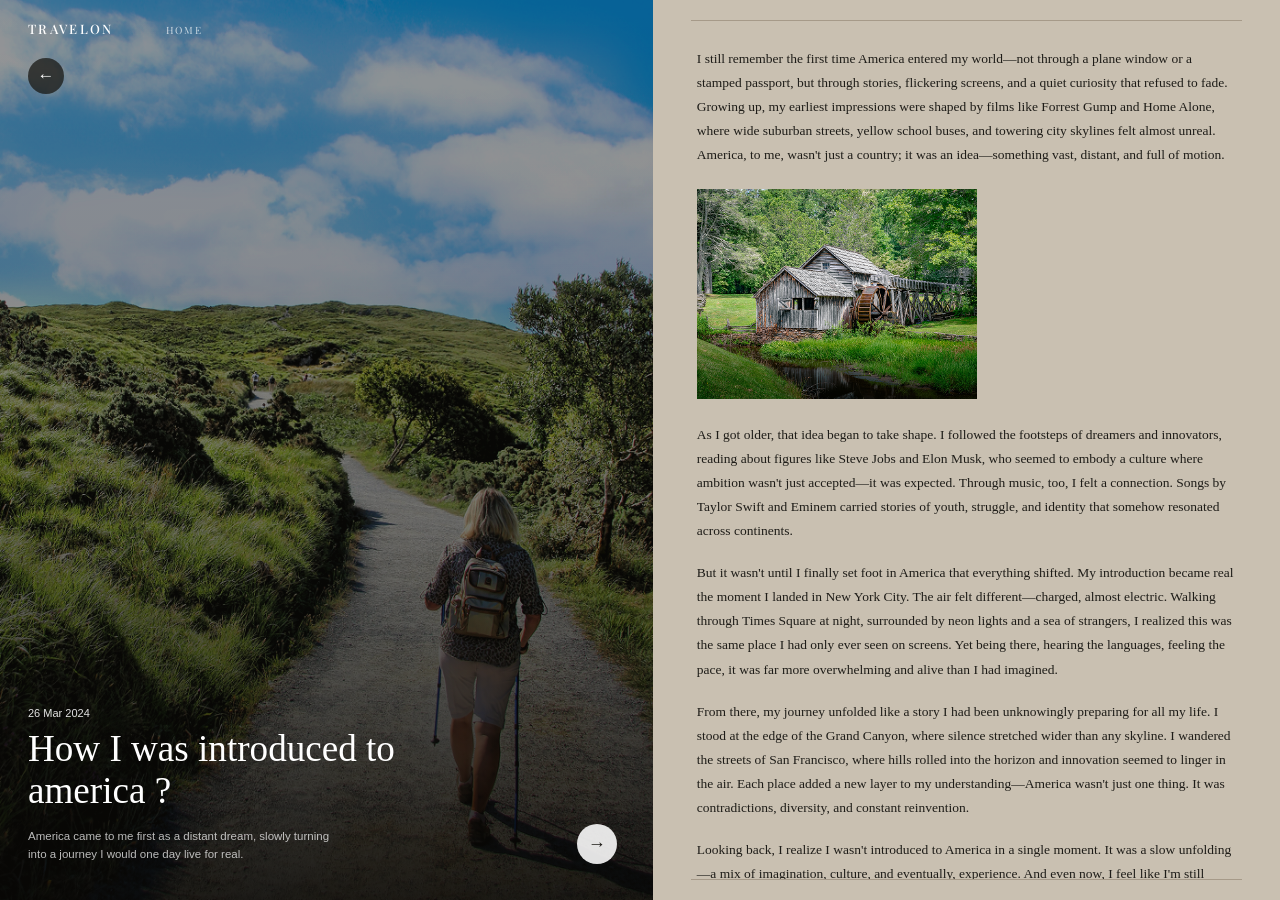
==== blogger1/index.html @ 8bf74456 "first commit" ====
<!DOCTYPE html>
<html lang="en">
<head>
  <meta charset="UTF-8" />
  <meta name="viewport" content="width=device-width, initial-scale=1.0" />
  <title>TRAVELON — How I was introduced to america?</title>
  <link rel="preconnect" href="https://fonts.googleapis.com" />
<link href="https://fonts.googleapis.com/css2?family=Inter:wght@400;500;600;700&family=Playfair+Display:wght@500;600;700;800&display=swap" rel="stylesheet">
  <link rel="stylesheet" href="style.css" />
</head>
<body>
  <div class="post-layout">

    <div class="post-left fade-in-element">
      <img class="post-left-img"
           src="./gregmontani-ireland-3606976 1.png"
           alt="hiking trail" />
      <div class="post-left-gradient"></div>

      <div class="post-header">
        <div class="post-header-row">
          <span class="post-logo">TRAVELON</span>
            <a href="homepage.html">HOME</a> 
      </div>
        
      </div>

      <a class="btn-back" href="homepage.html">←</a>
      <button class="btn-next" id="btn-next">→</button>

      <div class="post-caption">
        <p class="caption-date">26 Mar 2024</p>
        <h1 class="caption-title">How I was introduced to<br>america ?</h1>
        <p class="caption-sub">America came to me first as a distant dream, slowly turning into a journey I would one day live for real.</p>
      </div>
    </div>

    <div class="post-right">
      <div class="right-line-top"></div>
      <div class="right-scroll fade-in-element">
        <p class="para">I still remember the first time America entered my world—not through a plane window or a stamped passport, but through stories, flickering screens, and a quiet curiosity that refused to fade. Growing up, my earliest impressions were shaped by films like Forrest Gump and Home Alone, where wide suburban streets, yellow school buses, and towering city skylines felt almost unreal. America, to me, wasn't just a country; it was an idea—something vast, distant, and full of motion.</p>

        <img class="inline-img"
             src="./dshap-mabry-mill-8184715 1.png"
             alt="American landscape" />

        <p class="para">As I got older, that idea began to take shape. I followed the footsteps of dreamers and innovators, reading about figures like Steve Jobs and Elon Musk, who seemed to embody a culture where ambition wasn't just accepted—it was expected. Through music, too, I felt a connection. Songs by Taylor Swift and Eminem carried stories of youth, struggle, and identity that somehow resonated across continents.</p>
        <p class="para">But it wasn't until I finally set foot in America that everything shifted. My introduction became real the moment I landed in New York City. The air felt different—charged, almost electric. Walking through Times Square at night, surrounded by neon lights and a sea of strangers, I realized this was the same place I had only ever seen on screens. Yet being there, hearing the languages, feeling the pace, it was far more overwhelming and alive than I had imagined.</p>
        <p class="para">From there, my journey unfolded like a story I had been unknowingly preparing for all my life. I stood at the edge of the Grand Canyon, where silence stretched wider than any skyline. I wandered the streets of San Francisco, where hills rolled into the horizon and innovation seemed to linger in the air. Each place added a new layer to my understanding—America wasn't just one thing. It was contradictions, diversity, and constant reinvention.</p>
        <p class="para">Looking back, I realize I wasn't introduced to America in a single moment. It was a slow unfolding—a mix of imagination, culture, and eventually, experience. And even now, I feel like I'm still being introduced, one journey at a time.</p>
      </div>
      <div class="right-line-bottom"></div>
    </div>


  </div>
  <script src="script.js"></script>
</body>
</html>
---- blogger1/style.css ----
*, *::before, *::after { box-sizing: border-box; margin: 0; padding: 0; }

:root {
  --bg-right: #c9c0b1;
  --text-body: #1e1c18;
  --line: rgba(90, 72, 55, 0.32);
  --white: #ffffff;
}

html, body {
  height: 100%;
  overflow: hidden;
  font-family: 'EB Garamond', serif;
  background: #111;
}

.post-layout {
  display: flex;
  width: 100vw;
  height: 100vh;
  overflow: hidden;
}

/* ── LEFT ── */
.post-left {
  position: relative;
  width: 51%;
  height: 100vh;
  flex-shrink: 0;
  overflow: hidden;
  background: #2a2820;
}

.post-left-img {
  width: 100%; height: 100%;
  object-fit: cover;
  display: block;
  opacity: 0.82;
}

.post-left-gradient {
  position: absolute;
  inset: 0;
  background: linear-gradient(
    to top,
    rgba(8,7,5,0.85) 0%,
    rgba(8,7,5,0.25) 42%,
    rgba(8,7,5,0.05) 70%,
    transparent 100%
  );
}

.post-header {
  position: absolute;
  top: 0; left: 0; right: 0;
  z-index: 10;
  padding: 20px 28px 0;
}

.post-header-row {
  display: flex;
  align-items: baseline;
  gap: 0;
}

.post-logo {
  font-family: 'Playfair Display', serif;
  font-size: 13px; font-weight: 500;
  letter-spacing: 0.18em;
  text-transform: uppercase;
  color: var(--white);
  margin-right: 52px;
}

.post-header-row a {
  color: rgba(255, 255, 255, 0.72);
  text-decoration: none;
  font-family: 'Playfair Display', sans-serif;
  font-size: 10px; font-weight: 400;
  letter-spacing: 0.16em;
  text-transform: uppercase;
  transition: color 0.2s;
}
.post-header-row a:hover { color: #fff; }

.post-header-line {
  height: 1px;
  background: rgba(255, 255, 255, 0.32);
  margin-top: 9px;
}

.btn-back {
  position: absolute;
  top: 58px; left: 28px;
  z-index: 20;
  width: 36px; height: 36px;
  border-radius: 50%;
  background: rgba(22, 20, 16, 0.72);
  border: none; cursor: pointer;
  display: flex; align-items: center; justify-content: center;
  color: var(--white);
  font-size: 17px;
  font-family: 'Jost', sans-serif;
  text-decoration: none;
  transition: background 0.2s;
}
.btn-back:hover { background: rgba(22, 20, 16, 0.95); }

.btn-next {
  position: absolute;
  bottom: 36px; right: 36px;
  z-index: 20;
  width: 40px; height: 40px;
  border-radius: 50%;
  background: rgba(255, 255, 255, 0.88);
  border: none; cursor: pointer;
  display: flex; align-items: center; justify-content: center;
  color: var(--text-body);
  font-size: 18px;
  font-family: 'Jost', sans-serif;
  text-decoration: none;
  transition: background 0.2s, transform 0.2s;
}
.btn-next:hover { background: var(--white); transform: scale(1.08); }

.post-caption {
  position: absolute;
  bottom: 36px; left: 28px; right: 88px;
  z-index: 10;
  color: var(--white);
}

.caption-date {
  font-family: 'Jost', sans-serif;
  font-size: 11px; font-weight: 300;
  margin-bottom: 9px; opacity: 0.88;
}

.caption-title {
  font-family: 'Cormorant Garamond', serif;
  font-size: clamp(22px, 2.9vw, 40px);
  font-weight: 400; line-height: 1.14;
  margin-bottom: 14px;
}

.caption-sub {
  font-family: 'Jost', sans-serif;
  font-size: 11.5px; font-weight: 300;
  line-height: 1.62; opacity: 0.72;
  max-width: 320px;
}

/* ── RIGHT ── */
.post-right {
  flex: 1; height: 100vh;
  background: var(--bg-right);
  display: flex; flex-direction: column;
  overflow: hidden;
}

.right-line-top {
  height: 1px; background: var(--line);
  margin: 20px 38px 0; flex-shrink: 0;
}

.right-line-bottom {
  height: 1px; background: var(--line);
  margin: 0 38px 20px; flex-shrink: 0;
}

.right-scroll {
  flex: 1; overflow-y: auto;
  padding: 26px 44px;
  scrollbar-width: thin;
  scrollbar-color: rgba(90, 72, 55, 0.3) transparent;
}
.right-scroll::-webkit-scrollbar { width: 4px; }
.right-scroll::-webkit-scrollbar-thumb {
  background: rgba(90, 72, 55, 0.3);
  border-radius: 2px;
}

.para {
  font-size: 13.5px; line-height: 1.78;
  color: var(--text-body); margin-bottom: 18px;
}

.inline-img {
  width: 52%; aspect-ratio: 4/3;
  object-fit: cover; display: block;
  margin: 22px 0 24px;
}

/* ── Fade-in ── */
.fade-in-element {
  opacity: 0;
  transform: translateY(20px);
  transition: opacity 0.6s ease, transform 0.6s ease;
}
.fade-in-element.active {
  opacity: 1;
  transform: translateY(0);
}

/* ══════════════════════════
   MOBILE — max-width: 768px
══════════════════════════ */
@media (max-width: 768px) {

  html, body { overflow: auto; height: auto; }

  .post-layout {
    flex-direction: column;
    height: auto;
    min-height: 100vh;
  }

  .post-left {
    width: 100%;
    height: 100vw;
    max-height: 480px;
    flex-shrink: 0;
  }

  .post-header { padding: 14px 16px 0; }

  .post-logo { font-size: 12px; margin-right: 24px; }

  .post-header-row a { font-size: 9px; }

  .btn-back {
    top: 48px; left: 16px;
    width: 32px; height: 32px;
    font-size: 14px;
  }

  .btn-next {
    bottom: 20px; right: 20px;
    width: 36px; height: 36px;
  }

  .post-caption {
    bottom: 20px; left: 16px; right: 64px;
  }

  .caption-title {
    font-size: clamp(20px, 5.5vw, 30px);
    margin-bottom: 8px;
  }

  .caption-sub { font-size: 10.5px; max-width: 100%; }

  .post-right {
    width: 100%;
    height: auto;
    overflow: visible;
  }

  .right-scroll {
    overflow: visible;
    padding: 20px;
  }

  .right-line-top { margin: 16px 20px 0; }
  .right-line-bottom { margin: 0 20px 16px; }

  .para { font-size: 14px; line-height: 1.8; }

  .inline-img {
    width: 100%;
    aspect-ratio: 16/9;
  }
}

@media (max-width: 480px) {
  .post-left { height: 85vw; }
  .caption-title { font-size: clamp(18px, 5vw, 26px); }
  .para { font-size: 13.5px; }
}
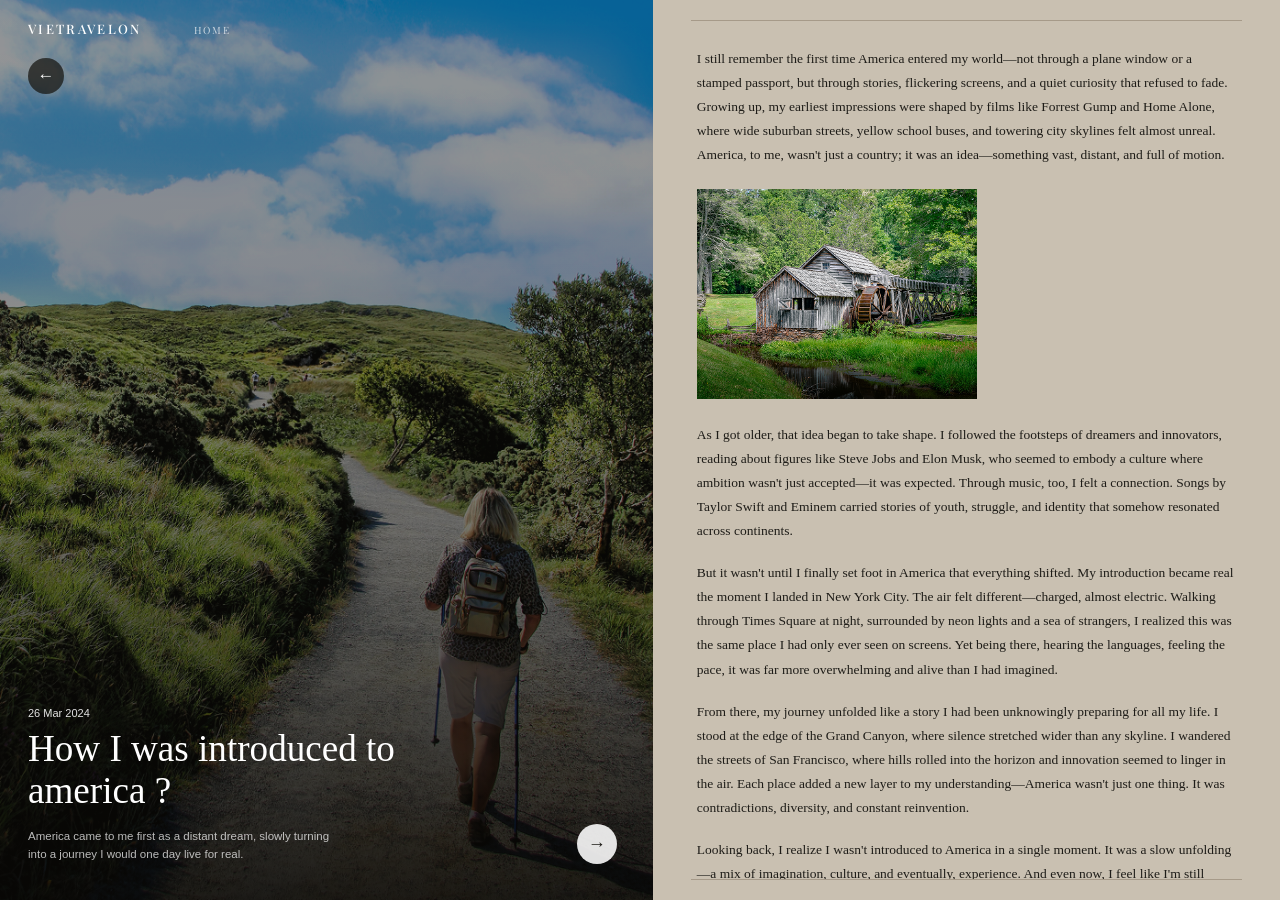
==== commit 49199bb0: "update href" ====
--- a/blogger1/index.html
+++ b/blogger1/index.html
@@ -3,7 +3,7 @@
 <head>
   <meta charset="UTF-8" />
   <meta name="viewport" content="width=device-width, initial-scale=1.0" />
-  <title>TRAVELON — How I was introduced to america?</title>
+  <title>VIETRAVELON — How I was introduced to america?</title>
   <link rel="preconnect" href="https://fonts.googleapis.com" />
 <link href="https://fonts.googleapis.com/css2?family=Inter:wght@400;500;600;700&family=Playfair+Display:wght@500;600;700;800&display=swap" rel="stylesheet">
   <link rel="stylesheet" href="style.css" />
@@ -19,7 +19,7 @@
 
       <div class="post-header">
         <div class="post-header-row">
-          <span class="post-logo">TRAVELON</span>
+          <span class="post-logo">VIETRAVELON</span>
             <a href="homepage.html">HOME</a> 
       </div>
         
--- a/blogger1/style.css
+++ b/blogger1/style.css
@@ -21,7 +21,7 @@
   overflow: hidden;
 }
 
-/* ── LEFT ── */
+/* LEFT */
 .post-left {
   position: relative;
   width: 51%;
@@ -150,7 +150,7 @@
   max-width: 320px;
 }
 
-/* ── RIGHT ── */
+/*RIGHT*/
 .post-right {
   flex: 1; height: 100vh;
   background: var(--bg-right);
@@ -202,9 +202,7 @@
   transform: translateY(0);
 }
 
-/* ══════════════════════════
-   MOBILE — max-width: 768px
-══════════════════════════ */
+
 @media (max-width: 768px) {
 
   html, body { overflow: auto; height: auto; }
